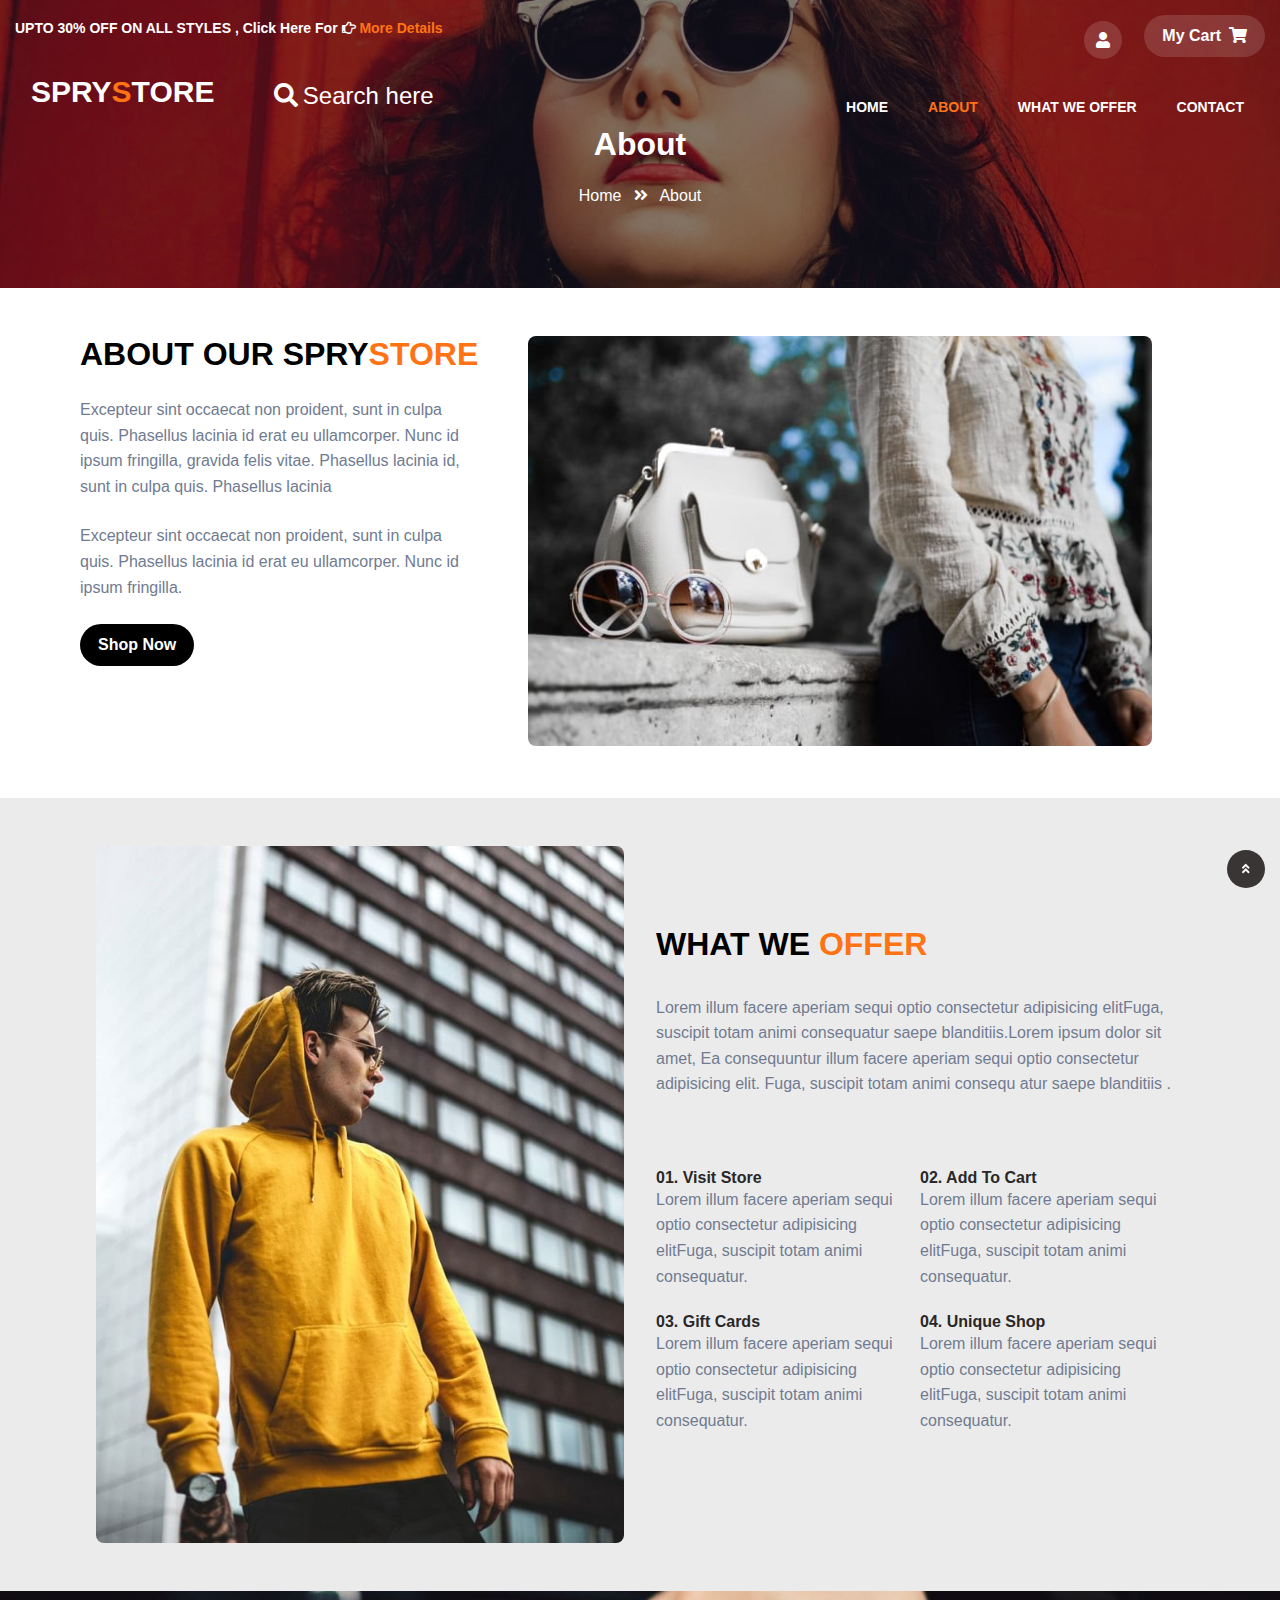
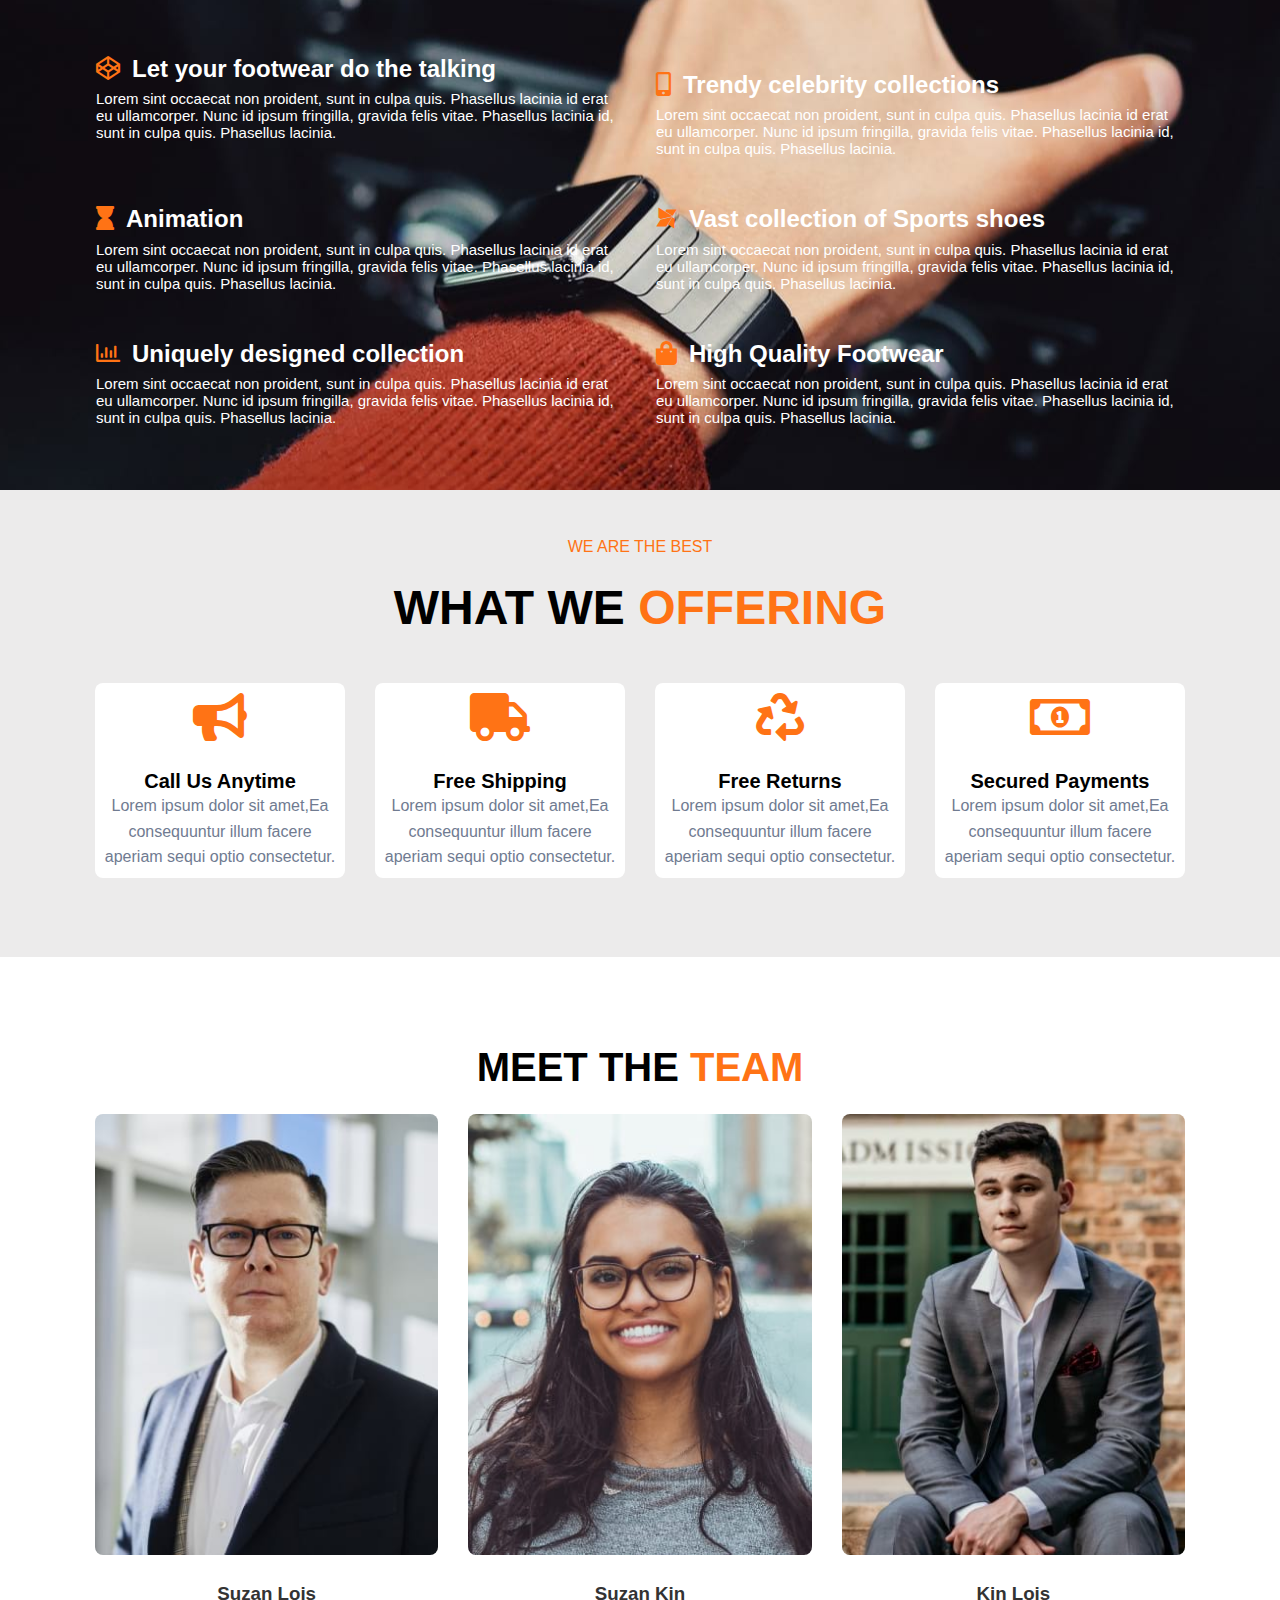
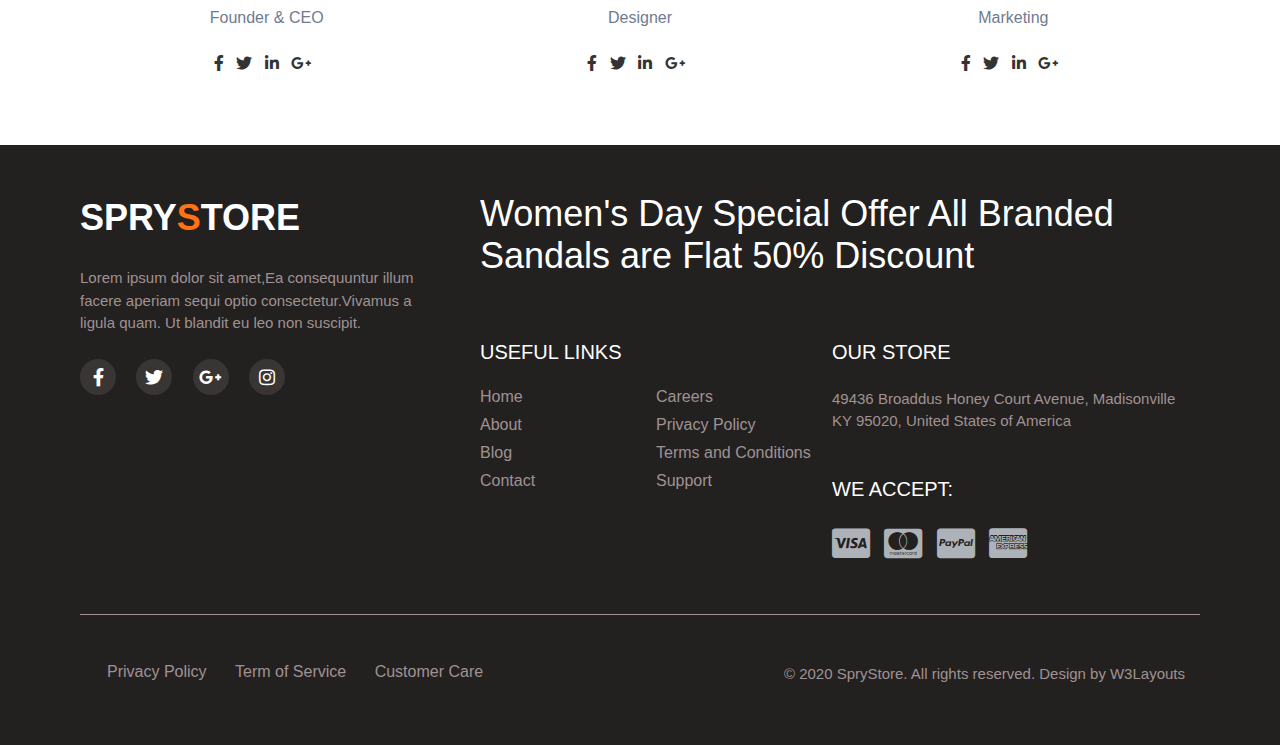
==== about.html @ d574ecf5 "first commit" ====
<!DOCTYPE html>
<html lang="en">
<head>
    <meta charset="UTF-8">
    <meta http-equiv="X-UA-Compatible" content="IE=edge">
    <meta name="viewport" content="width=device-width, initial-scale=1.0">
    <title>Document</title>
    <link rel="shortcut icon" href="./assets/img/1.jpg" type="image/x-icon">
    <link rel="stylesheet" href="./assets/font/fontawesome-free-5.15.1-web/css/all.min.css">
    <link rel="stylesheet" href="./assets/css/form.css">
    <link rel="stylesheet" href="./assets/css/main.css">
    <link rel="stylesheet" href="./assets/css/style.css">
</head>
<body>
    <section class=" bg-header">
        <div class="header">
            <div class="header__block-1">
                <h6>Upto 30% off on All styles , 
                    <a href="" target="_blank"> Click here for 
                        <span class="far fa-hand-point-right"></span>
                        <span class="hightlight">More details</span>
                    </a>
                </h6>
                <ul class="header__block-1-list">
                    <li id="user-login"><a class="icon-user" href="#">
                        <span class=" fas fa-user"></span></a></li>
                    <li><button class="button ">My Cart<span class="fas fa-shopping-cart"></span></button></li>
                </ul>
                <div id="form-login" class="login padding-left padding-right padding-top padding-bottom">
                    <button id="btn-out" class="login__button">
                        <span class="fas fa-times"></span>
                    </button>
                    <div class="login__body">
                        <h5>Login Now</h5>
                        <div class="login__form padding-left padding-right padding-bottom padding-top">
                            <form action="" id="form-1" class="form">
                                <div class="form-group">
                                    <label for="email" class="form-label ">Email Address</label>
                                    <input class="login__form-input " type="email"  name="email">
                                    <small class="grayColor">We'll never share your email with anyone else.</small>
                                    <span class="form-message"></span>
                                </div>
                                <div class="form-group">
                                    <label for="password" class="form-label password">Password</label>
                                    <input class="login__form-input password" type="password" id="password" name="password">
                                    <span class="form-message"></span>
                                </div>
                                <button class="form__submit margin-top btn" onclick="" type="submit">Sign in</button>
                                <div class="form__account">
                                    <a href="" class="grayColor form__lost-pw">Lost your password ?</a>
                                    <a href="./form.html" class="grayColor form__not-account" target="__blade">Don't have an account ?</a>
                                </div>
                            </form>
                        </div>
                    </div>
                </div>
            </div>
            <div class="header__block-2">
                <div class="header__block-2-left">
                    <a class="
                    trademark" href="">SPRY<span class="hightlight">S</span>TORE
                    </a>
                    <div class="search">
                        <a href="" id="search__btn">
                            <span class="fa fa-search"></span>
                            <span class="search-here">Search here</span>
                        </a>
                        <div class="block__search" id="search">
                            <form class="search__form">
                                <input type="text" class="input" placeholder="Keyword" name="find" id="find" required="required" >
                                <button type="submit" class="find">Search</button>
                            </form>
                            <a class="close" href="" id="close">x</a>
                        </div>
                        <button id="nav-menu" class="nav-menu hightlight">
                            <span class="fas fa-bars"></span>
                        </button>
                    </div>
                </div>
    
                
                <div id="menu" class="header__block-2-right">
                    <ul id="listMenu" class="header__block-2-list border-radius">
                        <li class="nav-item flex  block-none"><a class="nav-link " href="./index.html"></a></li>
                        <li class="nav-item flex  block-none"><a class="nav-link hightlight " href=""></a></li>
                        <li class="nav-item flex  block-none"><a class="nav-link" href=""></a></li>
                        <li class="nav-item flex  block-none"><a class="nav-link " href="./contact.html"></a></li>
                    </ul>
                </div>
                
            </div>
            <div class="header__caption ">
                <div class="flex">
                    <div class="m-auto">
                     <h1 class=" text-white  font-weight-bold">About</h1>
                    </div>
                </div>
                <div class="flex ">
                    <div class="m-auto ">
                        <p class="text-white">Home <span class="p-1  small fas fa-angle-double-right mt-2"></span> About</p>
                    </div>
                </div>
            </div>
        </div>
    </section>
    <section class="container flex block-10 flex-wrap">
        <div class="block-10__left">
            <h1 >ABOUT OUR SPRY<span class="hightlight font-weight-bold">STORE</span> </h1>

            <p class="grayColor mt-3">Excepteur sint occaecat non proident, sunt in culpa quis.
             Phasellus lacinia id erat eu ullamcorper.
             Nunc id ipsum fringilla, gravida felis vitae. Phasellus lacinia id, sunt in culpa quis. Phasellus lacinia
            </p>

            <p class="grayColor mt-3">Excepteur sint occaecat non proident, sunt in culpa quis. 
                Phasellus lacinia id erat eu ullamcorper.
                Nunc id ipsum fringilla.
            </p>
            <button class="button button button--black font-weight-bold mt-3 mb-3">Shop Now</button>
        </div>
        <div class="block-10__right">
            <div class="h-100 ">
                <img class=" border-radius" src="./assets/img/2.jpg" alt="">
            </div>
        </div>
    </section>
    <section class="jumbotron">
        <div class="container block-11 flex flex-wrap">
            <div class="block-11__left">
                <img class="border-radius" src="./assets/img/left2.jpg" alt="">
            </div>
    
            <div class="block-11__right">
                <h1 class="font-weight-bold mb-2">WHAT WE <span class="hightlight">OFFER</span> </h1>
                <P class="grayColor">Lorem illum facere aperiam sequi optio consectetur adipisicing elitFuga,
                     suscipit totam animi consequatur saepe blanditiis.Lorem ipsum dolor sit amet,
                    Ea consequuntur illum facere aperiam sequi optio consectetur adipisicing elit. 
                    Fuga, suscipit totam animi consequ atur saepe blanditiis
                .</P>
                <div class="flex flex-wrap mt-5 ">
                    <div class="offer mt-3">
                        <a class="font-weight-bold hightlight-hover" href="">01. Visit Store</a>
                        <p class="text-muted grayColor "> Lorem illum facere aperiam sequi optio consectetur adipisicing elitFuga,
                             suscipit totam animi consequatur.
                        </p>
                    </div>
                    <div class="offer mt-3 ">
                        <a class="font-weight-bold hightlight-hover" href="">02. Add To Cart</a>
                        <p class="text-muted grayColor"> Lorem illum facere aperiam sequi optio consectetur adipisicing elitFuga,
                             suscipit totam animi consequatur.
                        </p>
                    </div>
                    <div class="offer mt-3 ">
                        <a class="font-weight-bold hightlight-hover" href="">03. Gift Cards</a>
                        <p class="text-muted grayColor"> Lorem illum facere aperiam sequi optio consectetur adipisicing elitFuga,
                             suscipit totam animi consequatur.
                        </p>
                    </div>
                    <div class="offer mt-3 ">
                        <a class="font-weight-bold hightlight-hover" href="">04. Unique Shop</a>
                        <p class="text-muted grayColor"> Lorem illum facere aperiam sequi optio consectetur adipisicing elitFuga,
                             suscipit totam animi consequatur.
                        </p>
                    </div>
                </div>
            </div>
        </div>
    </section>
    <section class="bg-banner4 ">
        <div class="container block-12">
            <div class="flex flex-wrap">
                <div class=" bg-banner4__item">
                    <h3 class="font-weight-bold hightlight-hover"><span class="hightlight mr-3 fab fa-codepen"></span>Let your footwear do the talking</h3>
                    <p class="block-12__text mt-1">Lorem sint occaecat non proident, sunt in culpa quis.
                        Phasellus lacinia id erat eu ullamcorper.
                        Nunc id ipsum fringilla, gravida felis vitae.
                        Phasellus lacinia id, sunt in culpa quis. Phasellus lacinia.
                    </p>
                </div>
                <div class=" bg-banner4__item mt-2">
                    <h3 class="font-weight-bold hightlight-hover"><span class="hightlight mr-3 fas fa-mobile-alt"></span>Trendy celebrity collections                    </h3>
                    <p class="block-12__text mt-1">Lorem sint occaecat non proident, sunt in culpa quis.
                        Phasellus lacinia id erat eu ullamcorper.
                        Nunc id ipsum fringilla, gravida felis vitae.
                        Phasellus lacinia id, sunt in culpa quis. Phasellus lacinia.
                    </p>
                </div>
                <div class=" bg-banner4__item mt-2">
                    <h3 class="font-weight-bold hightlight-hover"><span class="hightlight mr-3 fas fa-hourglass"></span>Animation
                    </h3>
                    <p class="block-12__text mt-1">Lorem sint occaecat non proident, sunt in culpa quis.
                        Phasellus lacinia id erat eu ullamcorper.
                        Nunc id ipsum fringilla, gravida felis vitae.
                        Phasellus lacinia id, sunt in culpa quis. Phasellus lacinia.
                    </p>
                </div>
                <div class=" bg-banner4__item mt-2">
                    <h3 class="font-weight-bold hightlight-hover"><span class="hightlight mr-3 fab fa-modx"></span>Vast collection of Sports shoes
                    </h3>
                    <p class="block-12__text mt-1">Lorem sint occaecat non proident, sunt in culpa quis.
                        Phasellus lacinia id erat eu ullamcorper.
                        Nunc id ipsum fringilla, gravida felis vitae.
                        Phasellus lacinia id, sunt in culpa quis. Phasellus lacinia.
                    </p>
                </div>
                <div class=" bg-banner4__item mt-2">
                    <h3 class="font-weight-bold hightlight-hover"><span class="hightlight mr-3 far fa-chart-bar"></span>Uniquely designed collection
                    </h3>
                    <p class="block-12__text mt-1">Lorem sint occaecat non proident, sunt in culpa quis.
                        Phasellus lacinia id erat eu ullamcorper.
                        Nunc id ipsum fringilla, gravida felis vitae.
                        Phasellus lacinia id, sunt in culpa quis. Phasellus lacinia.
                    </p>
                </div>
                <div class=" bg-banner4__item mt-2">
                    <h3 class="font-weight-bold hightlight-hover "><span class="hightlight mr-3 fas fa-shopping-bag"></span>High Quality Footwear</h3>
                    <p class="block-12__text mt-1">Lorem sint occaecat non proident, sunt in culpa quis.
                        Phasellus lacinia id erat eu ullamcorper.
                        Nunc id ipsum fringilla, gravida felis vitae.
                        Phasellus lacinia id, sunt in culpa quis. Phasellus lacinia.
                    </p>
                </div>
            </div>
        </div>
    </section>
    <section class="jumbotron " >
        <div class="container block-13">
            <div class="text-center">
                <p class="hightlight">WE ARE THE BEST</p>
                <h1 class="font-weight-bold mt-1">WHAT WE <span class="hightlight"> OFFERING</span></h1>

            </div>
            <div class="flex flex-wrap mt-5">
                <div class="block-13__item">
                    <div class="border-radius p-1 py-3 text-center bg-white bg-hover">
                        <h1 class="mb-1">
                            <span class="hightlight fas fa-bullhorn"></span>
                        </h1>
                        <strong class="hightlight-hover">Call Us Anytime</strong>
                        <p class="grayColor">Lorem ipsum dolor sit amet,Ea consequuntur illum facere aperiam sequi optio consectetur.</p>
                    </div>
                </div>
                <div class="block-13__item">
                    <div class="border-radius p-1 py-3 bg-hover text-center bg-white">
                        <h1 class="mb-1">
                            <span class="hightlight fas fa-truck"></span>
                        </h1>
                        <strong class="hightlight-hover">Free Shipping</strong>
                        <p class="grayColor">Lorem ipsum dolor sit amet,Ea consequuntur illum facere aperiam sequi optio consectetur.</p>
                    </div>
                </div>
                <div class="block-13__item">
                    <div class="border-radius p-1 py-3 bg-hover text-center bg-white">
                        <h1 class="mb-1">
                            <span class="hightlight fas fa-recycle"></span>
                        </h1>
                        <strong class="hightlight-hover">Free Returns</strong>
                        <p class="grayColor">Lorem ipsum dolor sit amet,Ea consequuntur illum facere aperiam sequi optio consectetur.</p>
                    </div>
                </div>
                <div class="block-13__item">
                    <div class="border-radius p-1 py-3 bg-hover text-center bg-white">
                        <h1 class="mb-1">
                            <span class="hightlight far fa-money-bill-alt"></span>
                        </h1>
                        <strong class="hightlight-hover">Secured Payments</strong>
                        <p class="grayColor">Lorem ipsum dolor sit amet,Ea consequuntur illum facere aperiam sequi optio consectetur.</p>
                    </div>
                </div>
            </div>
        </div>
    </section>
    <section class="container py-3 block-14 ">
        <h1 class="text-center mt-2">MEET THE <span class="hightlight">TEAM</span></h1>
        <div class="flex mt-3 flex-wrap ">
            <div class="block-14__item">
                <a href="">
                    <img  class="border-radius" src="./assets/img/team1.jpg" alt="">
                </a>
                <div class="block-14__about bg-white text-center p-2 border-radius">
                    <h3><a href="#">Suzan Lois</a> </h3>
                    <p class="grayColor  mb-3">Founder & CEO</p>
                    <a href="#" class="mr-3 fab fa-facebook-f"></a>
                    <a href="#" class="mr-3 fab fa-twitter"></a>
                    <a href="#" class="mr-3 fab fa-linkedin-in"></a>
                    <a href="#" class="mr-3 fab fa-google-plus-g"></a>
                </div>
            </div>
            <div class="block-14__item">
                <a href="">
                    <img  class="border-radius" src="./assets/img/team2.jpg" alt="">
                </a>
                <div class="block-14__about bg-white text-center p-2 border-radius">
                    <h3><a href="#">Suzan Kin</a> </h3>
                    <p class="grayColor  mb-3">Designer</p>
                    <a href="#" class="mr-3 fab fa-facebook-f"></a>
                    <a href="#" class="mr-3 fab fa-twitter"></a>
                    <a href="#" class="mr-3 fab fa-linkedin-in"></a>
                    <a href="#" class="mr-3 fab fa-google-plus-g"></a>
                </div>
            </div>
            <div class="block-14__item">
                <a href="">
                    <img  class="border-radius" src="./assets/img/team3.jpg" alt="">
                </a>
                <div class="block-14__about bg-white text-center p-2 border-radius">
                    <h3><a href="#">Kin Lois</a> </h3>
                    <p class="grayColor  mb-3">Marketing</p>
                    <a href="#" class="mr-3 fab fa-facebook-f"></a>
                    <a href="#" class="mr-3 fab fa-twitter"></a>
                    <a href="#" class="mr-3 fab fa-linkedin-in"></a>
                    <a href="#" class="mr-3 fab fa-google-plus-g"></a>
                </div>
            </div>
        </div>
    </section>
    <section class="backgroud-footer ">
        <div class="container mt-0 mb-0">
            <footer >
              <div class="footer">
                  <div class="footer__left">
                      <div class="footer__left-text">
                          <h3 class="font-size__h3 margin-bottom">SPRY<span class="hightlight">S</span>TORE</h3>
                          <p class="p--style footer--color margin-bottom">Lorem ipsum dolor sit amet,Ea consequuntur illum facere aperiam sequi optio consectetur.Vivamus a ligula quam. Ut blandit eu leo non suscipit.</p>
                      </div>
                      <ul class="footer__left-list margin-top">
                          <li class="footer__item"><a href=""><span class="fab fa-facebook-f"></span></a></li>
                          <li class="footer__item"><a href=""><span class="fab fa-twitter"></span></a></li>
                          <li class="footer__item"><a href=""><span class="fab fa-google-plus-g"></span></a></li>
                          <li class="footer__item"><a href=""><span class="fab fa-instagram"></span></a></li>
                      </ul>
                  </div>
                  <div class="footer__right padding-left padding-right-1em">
                      <div class="footer__right-header">
                          <h3 class="footer__right-title ">Women's Day Special Offer All Branded Sandals are Flat 50% Discount</h3>
                      </div>
                      <div class="footer__right-body padding-top margin-top">
                          <div class="footer__body-left margin-bottom">
                              <h6 class="margin-bottom ">USEFUL LINKS</h6>
                              <div class="footer__body-usefullink">
                                  <div class="footer__list-left">
                                      <ul>
                                          <li><a class="footer--color" href="">Home</a></li>
                                          <li><a class="footer--color" href="">About</a></li>
                                          <li><a class="footer--color" href="">Blog</a></li>
                                          <li><a class="footer--color" href="">Contact</a></li>
                                      </ul>
                                  </div>
                                  <div class="footer__list-right">
                                      <ul>
                                          <li><a class="footer--color" href="">Careers</a></li>
                                          <li><a class="footer--color" href="">Privacy Policy</a></li>
                                          <li><a class="footer--color" href="">Terms and Conditions</a></li>
                                          <li><a class="footer--color" href="">Support</a></li>
                                      </ul>
                                  </div>
                              </div>
                          </div>
                          <div class="footer__body-right">
                              <h6 class="margin-bottom">OUR STORE</h6>
                              <p class="footer--color p--style padding-bottom">49436 Broaddus Honey Court Avenue, Madisonville KY 95020, United States of America</p>
                              <div class="footer__accept">
                                  <h6 class="margin-bottom">WE ACCEPT:</h6>
                                  <ul class="accept__list">
                                      <li ><a class="accept__item" href=""><span class="fab fa-cc-visa"></span></a></li>
                                      <li ><a class="accept__item" href=""><span class="fab fa-cc-mastercard"></span></a></li>
                                      <li ><a class="accept__item" href=""><span class="fab fa-cc-paypal"></span></a></li>
                                      <li ><a class="accept__item" href=""><span class="fab fa-cc-amex"></span></a></li>
                                  </ul>
                              </div>
                          </div>
                      </div>
                  </div>
              </div>
              <div class="end padding-top ">
                  <div class="end__left">
                      <a href="" class="end__link footer--color">Privacy Policy</a>
                      <a href="" class="end__link footer--color"> Term of Service</a>
                      <a href="" class="end__link footer--color"> Customer Care</a>
                  </div>
                  <div class="end__right">
                      <p class="p--style footer--color">© 2020 SpryStore. All rights reserved. Design by<a class=" footer--color" href="">W3Layouts</a></p>
                  </div>
              </div>
              <button class="move-top">
                  <a href="#">
                      <span class="fas fa-angle-double-up"></span>
                  </a>
              </button>
            </footer>
        </div>
    </section>
    <script src="./assets/js/main.js"></script>
</body>
</html>
---- assets/css/form.css ----
:root {
    --text-color: red;
    --border-color: #eee;
}
* {
    padding: 0;
    margin: 0;
    box-sizing: border-box;
}
html {
    font-family: Arial, Helvetica, sans-serif;
}
.main {
    display: flex;
    height: 100vh;
    background-color: #3a3535;
}
.form {
    margin: auto;
    background-color:#232020;
    padding: 24px;
    display: flex;
    flex-direction: column;
    max-width: 374px;
    border-radius: 8px;
}
.heading,
.desc {
    color: #ff7315d1;
    text-align: center;
}
.desc {
    margin-top:16px;
    margin-bottom: 32px;
}
.form-group {
    margin-bottom: 20px;
    display: flex;
    flex-wrap: wrap;
}
.form-group label,
.form-group input 
{
    width: 100%;
    color: #ff7315d1;
    outline: none;
    font-weight: bold;
}
.form-group .checkbox,
.form-group .label-checkbox {
    width: auto;
    margin: 0 4px   ;
}
.form-group input {
    border: 2px solid var(--border-color);
    border-radius: 8px;
    padding: 12px;
    margin: 4px 0; 
}
.form-group span {
    color: var(--text-color);
}
.btn {
    background-color: #ff7315;
    padding: 12px;
    color: #333;
    font-weight: 600;
    border: none;
    border-radius: 8px;
    outline: none;
}
.btn:hover {
cursor: pointer;
opacity: .8;
}
.error {
    --border-color: red;
}
---- assets/css/main.css ----
:root {
    --hightlight-color :#ff7315;
}
.button {
    padding: 12px 18px;
    font-size: 16px;
    border: none;
    font-weight: bold;
    background-color: white;
    outline: none;
    border-radius: 26px;

}
.margin--button {
    margin-top: 30px;
}
.button:hover {
    background-color: var(--hightlight-color);
    cursor: pointer;
    transition: 0.2s;
}
.button--black {
    background: #000;
    color: white;
}
.grayColor {
    color: #707b91;
    font-size: 16px;
    line-height: 1.6;
}
.padding-top {
    padding-top: 3em ;
}
.padding-bottom {
    padding-bottom: 3em ;
}
.margin-bottom {
    margin-bottom: 24px;
}
.margin-top {
    margin-top: 16px;
}
.font-size__h3 {
    font-size: 36px;
    line-height: 1.4    ;
}
.backgroudGray {
    background-color: #f4f4f4;
}
.padding-left {
    padding-left: 3em;
}
.padding-right {
    padding-right: 3em;
}
.margin-auto {
    margin: 0 auto;
}
.margin-left {
    margin-left: 5em;
}
.margin-right {
    margin-right: 5em;
}
.padding-left-1em {
    padding-left: 1em;
}
.padding-right-1em {
    padding-right: 1em;
}
.p--style {
    line-height: 1.5;
    font-size: 15px;
    color: #d4d4d4;
}
.footer--color {
    color:#a09292;
}
.offer a {
    color: #333;
}
.bg-banner4 {
    background: url(../img/banner4.jpg) center no-repeat;   
}
.bg-banner4__item {
    color: #Fff;
}
body .hightlight-hover:hover {
    color: var(--hightlight-color);
    transition: all .3s;
    cursor: pointer;
}
.bg-fff {
    background-color: #fff;
}
body .bg-fff:hover {
    background-color: #f8d2e3;
    transition: all .2s;
}
.team-item img {
    position: relative;
}
.team-item .bg-white {
    position: absolute;
    bottom: 1.5em;
    right: 2em;
    left: 2em;
}
.bg-white a {
    color: #333;
}
.bg-white a:hover {
    color: var(--hightlight-color);
    transition: .3s;
}
---- assets/css/style.css ----
* {
    margin: 0;
    padding: 0;
    box-sizing: border-box;
}
html {
    font-family: Arial, Helvetica, sans-serif;
    scroll-behavior: smooth;
}
.m-auto {
    margin: auto;
}
.bg-white {
    background-color: #fff;
}
.bg-hover:hover {
    background-color: #f8e2d3;
    cursor: pointer;
    transition: .5s;
}
.font-weight-bold {
    font-weight: bolder;
}
.py-5 {
    padding: 3rem 0;
}
.mt-0 {
    margin-top: 0 !important;
}
.mb-0 {
    margin-bottom: 0 !important;
}
.mt-5 {
    margin-top: 3rem;
}
.mb-2 {
    margin-bottom: 1em;
}
.mt-3 {
    margin-top: 1.5em;
}
.mb-1 {
    margin-bottom: .5em;
}
.mb-3 {
    margin-bottom: 1.5em;
}
.p-1 {
    padding: 1em;
}
.py-3 {
    padding-top: 3em;
    padding-bottom: 3em;
}
.text-center {
    text-align: center;
}
.mt-1 {
    margin-top: .5em;
}
.mt-2 {
    margin-top: 1em;
}
.mr-3 {
    margin-right: .5em;
}
.p-2 {
    padding: 1em;
}
.p-1 {
    padding: .5em;
}
.border-radius {
    border-radius: 8px;
}
.container {
    width: 100%;
    padding-right: 5em;
    padding-left: 5em;
    padding-top: 3em;
    padding-bottom: 3em;
}
/* INDEX */
/* --------------------- */
/* block-1  */
.face {
    animation: face 1.5s;
}
@keyframes face {
    from {
        opacity: .4;
    }
    to {
        opacity: 1;
    }
}
.face-block-8-in {
    animation: face-block-8-in 1.5s ease-in;
}
@keyframes face-block-8-in {
    from {
        transform: translateX(700px);
    }
    to {
        transform: translateX(0);
    }
}
.block-1 {
    z-index: -1;
    height: 100vh;
}
.block-1__left {
    position: relative;
    width: 70%;
    height: 36em;
}
.caurosel::before {
    content: "";
    position: absolute;
    top: 0;
    right: 0;
    left: 0;
    height: 100vh;
    background-color: rgba(12, 0, 12, 0.5);
}
.text-left3 {
    font-size: 52px;
    font-weight: inherit;
    line-height: 1.5;
    margin: auto;
    padding-left: 1em;
    color: #Fff;
}
.block-1 .caurosel {
    display: none;
    position: relative;
}
.block-1 .text {
    color: #fff;
    font-size: 50px;
    position: absolute;
    top: 32%;
    width: 100%;
    text-align: center;
}
.text h3 {
    font-size: 52px;
    font-weight: inherit;
}
.block-1 img {
    width: 100%;
    height: 100vh;
}
.block-1__right {
    width: 30%;
    z-index: 2;
}
.block-1__right-bg {
    background: url(../img/left3.jpg) center /cover no-repeat;
    height: 100%;
}
.header {
    position: absolute;
    top: 0;
    display: flex;
    flex-wrap: wrap;
    width: 100%;
    z-index: 3;
}
.header__block-1,
.header__block-2 {
    width: 100%;
    display: flex;
}
.header__block-1 {
    justify-content: space-between;
    padding: 15px 15px 0;
}
.header__block-1 h6 {
    font-size: 14px;
    line-height: 26px;
    color: #fff;
    margin: 0;
    text-transform: uppercase;
}
.header__block-1 h6 a {
    font-size: 14px;
    line-height: 26px;
    color: #fff;
    margin: 0;
    text-transform:capitalize;
    text-decoration: none;
}
.bg-img {
    background: url(../img/banner4.jpg) no-repeat 0px 0px ;
    background-attachment: fixed;
    background-size: cover;
    z-index: 0;
}
.header__block-1-list {
    list-style-type: none;
    display: flex;
}
.header__block-1-list button{
    background: rgba(255, 255, 255, 0.141);
    color: white;
    margin-left: 22px;
}
.header__block-1-list a {
    color: #fff;
    background: rgba(255, 255, 255, 0.141);
    width: 38px;
    height: 38px;
    border-radius: 50%;
    display: flex;
    margin-top: 6px
    ;
}
.header__block-1-list a:hover {
    background-color: var(--hightlight-color);
    transition: .2s;
}
.header__block-1-list a span{
    margin: auto;
}
.fa-shopping-cart:before {
    margin-left: 8px;
}
.header__block-2 {
    display: flex;
    justify-content: space-between;
    padding: 1em;
}
.header__block-2-left {
    display: flex;
}
.header__block-2-left a:hover {
    opacity: 0.9;
}
.trademark {
    
    font-size: 30px;
    color: white;
    text-decoration: none;
    margin: 0 60px 0 15px;
    font-weight: 600;
}
.search a {
    text-decoration: none;
    width: 40px;
    height: 40px;
    text-align: center;
}
.search span{
    font-size: 24px;
    color: white;
    margin-top: 8px;
}
.header__block-2-list {
    list-style: none;
    width: 100%;
    display: flex;
    justify-content:space-around;
    background-color: #232020f2;
    max-height:0;
    transition: max-height .3s ease;
}
.nav-item{
    margin: 0 20px;
    padding: 16px 0;
}
.nav-link {
    width: 100%;
    text-decoration: none;
    color: white;
    font-size: 14px;
    font-weight:bold;
    text-transform: uppercase;
    padding: 8px 0;
}
a:hover {
    text-decoration: none;
}
.nav-link:hover {
    color: var(--hightlight-color);
    transition: 0.1s;
}
.block__search {
    position: fixed;
    display: flex;
    top: 0px;
    left: 0;
    right: 0;
    visibility: hidden;
    opacity: 0;
    z-index: 99;
    background: rgba(25, 23, 23, 0.81);
    box-shadow: 1px 1px 4px 0 rgb(0 0 0 / 85%);
    height: 100vh;
}
.search__show {
    visibility: visible;
    opacity: 1;
}
.search__form {
    display: flex;
    margin: auto;
    height: 50px;
    width: 50%;
}
.input {
    width: 70%;
    border-radius: 24px 0 0 24px;
    border: none;
    outline: none;
    padding-left: 2em;
    font-size: 16px;

}
.find {
    width: 30%;
    border-radius: 0 24px 24px 0;
    border: none;
    outline: none;
    background-color: var(--hightlight-color);
    font-size: 16px;
    color: #fff;
    font-weight: 600;
}
.find:hover {
    cursor: pointer;
    opacity: 0.9;
}
.close {
    position: absolute;
    top: 20px;
    right: 40px;
    transition: all 200ms;
    font-size: 40px;
    text-decoration: none;
    color: #fff;
    opacity: 1;
}



/* block-2 */
.block-2 {
    display: flex;
    flex-wrap: wrap;
}
.block-2__backgroud {
    margin: auto;
}
.block-2__heading {
    width: 100%;
    text-align: center;
}
.block-2__body {
    width: 100%;
    display: flex;
    justify-content: space-around;
}
.block-2__item {
    margin-top: 30px;
    padding: 0 15px;
    text-align: center;
}
.block-2__img {
    width: 100%;
    max-width: 130px;
    max-height: 130px;
    border-radius: 50%;
    position: relative;
}
.block-2__subitem {
    position: relative;
    transition: all .2s ease-out;
}
.block-2__subitem .block-2__item-content,
.block-2__subitem:after {
    position: absolute;
    left: 20px;
    right: 20px;
}
.block-2__subitem:after {
    content: "";
    display: block;
    background: rgba(31, 28, 28, 0.74902);
    top: 20px;
    bottom: 20px;
    opacity: 0;
    transform: rotate3d(-1, 1, 0, 100deg);
    transition: all .4s ease-in-out 0s;
    border-radius: 50%;
}
.block-2__subitem:hover::after {
    opacity: .9;
    transform: rotate3d(0, 0, 0, 0deg);
}
.block-2__item-content {
    top: 45%;
    opacity: 0;
    z-index: 1;
    transform: translate(10%, -30%);
    transition: all .2s ease-out 0s;
    text-align: center;
}
.block-2__subitem:hover .block-2__item-content {
    opacity: 1;
    transform: translate(0, -50%);
    transition-delay: .2s;
}
.block-2__subitem .block-2__title {
    display: block;
    font-size: 20px;
    font-weight: 600;
    color: #fff;
    margin: 0;
    padding-top: 14px;
}
.z-index {
    z-index: -1;
}
.position-none {
    position: none !important;
}
.block-2__subitem .block-2__title:hover {
    color: var(--hightlight-color);
}
/* block-3 */
.block-3 {
    display: flex;
}
.block-3__left,
.block-3__right {
    flex-grow: 1;
    display: flex;
}
.block-3__left-title {
    margin-top: 16px;
    line-height: 1.4;
}
.block-3__img {
    max-width: 100%;
    border-radius: 8px;
}
/* block-4  */
.block-4 {
    display: flex;
}
.block-4__left::before {
    content: "";
    background-color: rgba(21, 19, 19, 0.43);
    position: absolute;
    top: 0;
    min-height: 100%;
    left: 0;
    right: 0;
    z-index: -1;
}
.block-4__left {
    background: url(../img/33.jpg) top center /cover no-repeat;
    min-height: 32em;
    max-width: 100%;
    width: 100%;
    z-index: 11;
    position: relative;
}
.block-4__video {
    display: flex;
    min-height: 32em;
}
.video-close {
    background: none;
    outline: none;
    border: none;
}
.video__play-button {
  width: 72px;
  height: 72px;
  color: #fff;
  background: #ffffff33;
  border-radius: 50%;
  font-size: 24px;
  margin: auto;
  display: flex;
  text-decoration: none;
}
.video__play-button span {
    margin: auto;
}
.video__play-button:hover {
    color: #fff;
    background-color: var(--hightlight-color);
}
.bg-video {
    position: fixed;
    top: 0;
    left: 0;
    right: 0;
    height: 100vh;
    background: rgba(25, 23, 23, 0.81);
    box-shadow: 1px 1px 4px 0 rgb(0 0 0 / 85%);
    display: flex;
    z-index: 1000;
    visibility: hidden;
    opacity: 0;
    transition: opacity 1.5s;
}
.video-show {
    visibility: visible;
    opacity: 1;
}
.video {
    width: 47%;
    height: 54%;
    margin: auto;
    outline: none;
}
.video-close {
    font-size: 32px;
    font-weight: bold;
    position: absolute;
    top: 16px;
    right: 16px;
    color: #fff;
}
.video-close:hover {
    color: #fff;
    opacity: .8;
    cursor: pointer;
}
/* block-5  */
.block-5__top {
    text-align: center;
}
.block-5__list {
    display: flex;
    flex-wrap: wrap;
    justify-content: space-between;
}
.block-5__item {
    width: 25%;
    position: relative;
    margin-top: 1em;
}
.block-5__item-img {
    position: relative;
    overflow: hidden;
    border-radius: 8px;
}   
.block-5__item-img a {
    display: block;
}
.block-5__item-img img {
    width: 100%;
    height: auto;
}
.block-5__item-img .pic-1 {
    opacity: 1;
    transition: all .5s;
}

.block-5__item-img:hover .pic-1 {
    opacity: 0;
}
  
.block-5__item-img .pic-2 {
    opacity: 0;
    position: absolute;
    top: 0;
    left: 0;
    background: #00000057;
    transition: all .5s;
}
  
.block-5__item-img:hover .pic-2 {
    opacity: 1;
}
.block-5__item-img .social {
    padding: 0;
    margin: 0;
    position: absolute;
    bottom: 50px;
    right: 25px;
    z-index: 1;
}
.block-5__item-img .social li {
    margin: 0 0 10px;
    display: block;
    transform: translateX(100px);
    transition: all .5s;
}
.block-5__item-img:hover .social li {
    transform: translateX(0);
}
  
.block-5__item-img:hover .social li:nth-child(1) {
    transition-delay: .15s;
}
  
.block-5__item-img:hover .social li:nth-child(2) {
    transition-delay: .25s;
}
.block-5__item-img .social li a {
    color: #232020;
    background-color: #fff;
    font-size: 17px;
    line-height: 45px;
    text-align: center;
    height: 45px;
    width: 45px;
    border-radius: 50%;
    display: block;
    transition: all .3s ease 0s;
    box-shadow: 0 0 8px rgba(0, 0, 0, 0.2);
}
  
.block-5__item-img .social li a:hover {
    color: #fff;
    background-color: var(--hightlight-color);
    box-shadow: 0 0 8px rgba(0, 0, 0, 0.2);
} 
.block-5__item-img .add-to-cart {
    color: #fff;
    background-color: #232020;
    font-size: 16px;
    font-weight: 600;
    text-align: center;
    width: 100%;
    padding: 10px 10px;
    display: block;
    position: absolute;
    left: 0;
    bottom: -100%;
    transition: all .3s;
    border: none;
  }
  
.block-5__item-img .add-to-cart:hover {
    background-color: var(--hightlight-color);
    text-decoration: none;
    border: none;
  }
  
.block-5__item-img:hover .add-to-cart {
    bottom: 0;
}
.block-5__item-content {
    padding: 20px 10px;
    text-align: center;
}
.block-5__item-content .item-content__title  {
    font-size: 18px;
    margin-bottom: 6px;
}
.block-5__item-content .item-content__title:hover  {
    color: var(--hightlight-color);
}
.block-5__item-content .price {
    font-size: 15px;
    font-weight: 400;
}
.block-5__item-content .price del {
    color: #6b778d;
    font-weight: 400;
    margin-right: 6px;
}
/* block-6 */
.block-6::before {
    content: "";
    background-color: rgba(21, 19, 19, 0.43);
    position: absolute;
    top: 0;
    min-height: 100%;
    left: 0;
    right: 0;
    z-index: -1;
}
.block-6 {
    background:url(../img/bg3.jpg) bottom /cover no-repeat;
    display: flex;
    justify-content: center;
    position: relative;
    z-index: 0;
}
.block-6__body {
    color: white;
    text-align: center;
    max-width: 40%;
}
/* block-7 */
.block-7__title {
    text-align: center;
}
.block-7__list {
    display: flex;
    flex-wrap: wrap;
    justify-content: space-between;
}
.block-7__item {
    transform: scale(1);
    max-width: 25%;
    padding: 0 15px;
}
.block-7__img {
    overflow:hidden;
    border-radius: 6px 6px 0 0 ;
}
.block-7__img img {
    width: 100%;
}
.block-7__item:hover .block-7__img img {
    transform: scale(1.3);
    transition: .3s ease-in-out;
}
.block-7__item-content {
    background-color: #f4f4f4;
    border-radius: 0 0 6px 6px  ;
    padding: 20px;    
}
.block-7__item-content p {
    font-size: 14px;
}

.block-7__item-content span {
    margin-left: 10px;
    padding: 2px 0 2px 12px;
    border-left: 1px solid #ddd;
}
.block-7__item-content h4 {
    margin: 16px 0 ;
}
.block-7__item-link {
    text-decoration: none;
    color: #232020;
}
.block-7__item-content p:hover,
.block-7__item-content h4:hover a {
    color: var(--hightlight-color);
    cursor: pointer;
    transform: .3s;
}
.block-7__item-content span:hover {
    cursor:cell;
}
/* block-8 */
.block-8 {
    background-color:#f4f4f4;
    overflow-x: hidden;
}
.block-8__content {
    position: relative;
}
.block-8__header {
    text-align: center;
}
.block-8__body-content {
    width: 100%;
}
.block-8__list {
    display: flex;
    flex-wrap: wrap;
    justify-content: space-between; 
    width: 100%;
    margin-right: 10px;
    height: 300px;
} 
.block-8__item {
    max-width: 25%;
    padding: 0 15px;
}
.block-8__item-text {
    background-color:  hsl(0, 4%, 13%);
    padding: 30px 10px;
    text-align: center;
    border-radius: 6px;
    position: relative;
}
.block-8__item-text::after {
    content: "";
    border-width: 10px ;
    border-style: solid;
    border-color: #232020 transparent transparent transparent;
    position: absolute;
    margin-top: 30px;
    margin-left: -10px;
}
.block-8__item-text span {
    font-size: 24px;
    margin-bottom: .8em;
}
.block-8__item-avatar {
    text-align: center;
}
.block-8__item-avatar img {
    width: 25%;
    border-radius: 50%;
    border: 4px solid #ddd;
    margin-bottom: 8px;
}
.block-8__item-avatar .name {
    font-size: 16px;
    font-weight: 600;
}
.block-8__list-icon {
    position: absolute;
    top: auto;
    right: 0;
    bottom: 0;
    left: 0;
    display: flex;
    justify-content: center;
    list-style: none;
}
.block-8__icon {
    margin-left: 8px;
    font-size: 12px;
    color: #a3a3a3;
}
.active-block-8 {
    background-color: #000;
}
/* block0-9 */
.block-9 {
    display: flex;
}
.block-9__left {
    display: flex;
    align-items: center;
}
.block-9__form {
    display: flex;
    border-radius: 6px;
}
.block-9__form-input {
    height: 53px;
    padding: 0 15px;
    color: #232020;
    border: none;
}
.block-9__form input[type="email"] {
    outline: none;
    border-radius: 24px 0 0 24px;
    padding-right: 15px;
    background: #f1eeee;
}
.block-9__btn {
    border-radius: 0 24px 24px 0;
    background:var(--hightlight-color);
    padding: 6px 32px;
    font-weight: 600;
    color: white;
    font-size: 16px;
    outline: none;
}
.block-9__btn:hover {
    background-color: #232020;
    cursor: pointer;
    transition: .3s;
}
.block-9__right {
    background: url(../img/11.jpg) center /cover no-repeat;
    width: 100%;
    min-height: 36em;
}
/* footer */
.backgroud-footer {
    background: #232020;
}
.footer {
    display: flex;
    color: #fff;
}
.footer h6 {
    font-size: 20px;
    font-weight: 100;
}
.footer__left {
    flex:1;
}
.footer ul {
    list-style-type: none;
}
.footer__item  {
    display: inline-block;
   margin-right: 16px;
}
.footer__item a {
    color: #fff;
    display: inline-block;
    width: 36px;
    height: 36px;
    background-color: #3a3535;
    text-align: center;
    border-radius: 50%;
    -webkit-border-radius: 50%;
    display: flex;
    text-decoration: none;
}
.footer__item a:hover {
    background-color: var(--hightlight-color);
    transition: .3s;
}
.footer__item span {
    font-size: 18px;
    line-height: 37px;
    margin: auto;
}
.footer__right {
    flex:2;
}
.footer__right-title {
    font-size: 36px;
    font-weight: 100;
}
.footer__right-body {
    display: flex;
}
.footer__body-left,
.footer__body-right {
    flex: 1;
}
.footer__body-usefullink {
    display: flex;
}
.footer__list-left,
.footer__list-right {
    flex: 1;
}
.footer__body-left li {
    margin-bottom: 10px;
}
.footer__body-left a {
    text-decoration: none;
}
.footer__body-left li:hover a {
    color: var(--hightlight-color);
}
.accept__list {
    justify-content: space-between;
}
.accept__list li {
    display: inline;
    margin-right: 10px;
}
.accept__item {
    font-size: 34px;
    color: #acb2b7;
    text-decoration: none;
}
.end {
    margin-top: 50px;
    border-top: 1px solid #a09292;
    display: flex;
    justify-content: space-between;
}
.end__left {
    align-items: center;
    padding: 0 15px;
    margin-bottom: 1em;
}
.end__right {
    align-items: flex-start;
    padding: 0 15px;
}
.end__link {
    text-decoration: none;
    margin:  0 12px;
}

.accept__item:hover {
    color: #a09292;;
}
.end__link:hover {
    color:var(--hightlight-color);
}
.end__right  a {
    margin-left: 4px;
    text-decoration: none;
} 
.end__right a:hover {
    color: var(--hightlight-color);
    transition: .3s;
}
/* form-login */
.login {
    display: none;
    position: fixed;
    top: 0;
    background: #3a3535;
    z-index: 11;
    padding: 3em 3em;
    right: 0;
    max-width: 40%;
    height: 100%;
    transition: 0.5s all;
}
.login__button {
    z-index: 10;
    color: #fff;
    right: 0;
    width: 40px;
    height: 40px;
    position: absolute;
    left: 20px;
    top: 20px;
    overflow: hidden;
    color: #fff;
    background: none;
    border-radius: 8px;
    border: none;
}
.login__button:hover {
    cursor: pointer;
}
.login__body h5 {
    text-align: center;
    font-size: 32px;
    font-weight: 100;
    color: #ff7315d1;
    margin-bottom: 24px;
}
.login__form {
    background: #232020;
    border-radius: 6px;
    display: flex;
    flex-direction: column;
}
.form-group {
    display: flex;
    flex-wrap: wrap;
    margin-bottom: 16px;
}
#form {
    color: #ff7315;
}
.form-label {
    color: #ff7315;
    margin-bottom: 8px;
    font-size: 16px;
}
.login__form-input {
    padding: 10px;
    border-radius: 4px;
    margin-bottom: 8px;
    outline: none;
}
.form__check {
    display: flex;
}
.form__check .form__check-icon {
    margin-right: 10px;
    height: 16px;
    width: 16px;
    background-color: #f8f9fa;
    border: 1px solid #3a3535;
    border-radius: 4px;
}
.form__check-remember {
    font-size: 16px;
    font-weight: 600;
}
.form__submit {
    padding: 12px 20px;
    background-color: var(--hightlight-color);
    border: none;
    font-size: 16px;
    font-weight: 600;
    border-radius: 25px;
    outline: none;
    color: #fff;
    width: 100%;
}
.form__account {
    margin-top: 24px;
    display: flex;
    flex-wrap: wrap;
}
.form__account a {
    text-decoration: none;
    width: 100%;
}
.form__account a:hover {
    text-decoration: underline;
    color: var(--hightlight-color);
}
.header .icon-user:hover .login {
    display: block;
}
.bg-header {
    background: url(../img/bg1.jpg) center /cover no-repeat;
    height: 18em;
    position: relative;
    z-index: 0;
}
.bg-header::before {
    content: "";
    position: absolute;
    top: 0;
    left: 0;
    right: 0;
    bottom: 0;
    z-index: -1;
    background-color: rgba(0, 0, 0, 0.425);
}
.hightlight {
    color: #ff7315;
}
.carousel-inner img {
    width: 100%;
    height: 100%;
    position: relative;
    z-index: -1;
}
.flex{
    display: flex;
}
.flex-wrap {
    flex-wrap: wrap;
}
.search-btn:hover {
    text-decoration: none;
}
.nav-menu {
    display: none;
    width: 40px;
    height: 40px;
    border-radius: 4px;
    border: none;
    outline: none;
    font-size: 18px;
    margin-left: 8px;
}
.nav-menu > span {
    color: var(--hightlight-color);
    font-size: 18px;
    margin: 0;
} 

.move-top{
    position: fixed;
    bottom: 12px;
    right: 15px;
    font-size: 16px;
    border: none;
    outline: none;
    cursor: pointer;
    width: 38px;
    height: 38px;
    background: #3a3535;
    padding: 0;
    line-height: 38px;
    transition: 0.5s ease-out;
    border-radius: 50%;
    z-index: 1;
}
.move-top span {
    width: 38px;
    height: 38px;
    position: fixed;
    bottom: 12px;
    right: 15px;
    display: flex;
    font-size: 12px;
}
.move-top > a {
    color: #fff;
}
.move-top:hover {
    background-color: var(--hightlight-color);
}
.fa-angle-double-up:before {
    margin: auto;
}
.trademark:hover {
    text-decoration: none;
    color: #fff;
}
.block-none {
    display: none;
}
/* ABOUT */
/* ------------------------------ */
.header__caption {
    width: 100%;
    color: #fff;
}
.block-10 h1  {
    font-size: 32px;
}
.block-10__left {
    width: 40%;
    padding-right: 3em;
}
.block-10__right  {
    width: 60%;
    padding-right: 3em;
}
.block-10__right img {
    width: 100%;
}
.block-11 h1 {
    font-size: 32px;
}
.block-11__left {
    width: 50%;
    padding-left: 1em;
    padding-right: 1em;
}
.block-11__right {
    width: 50%;
    padding-left: 1em;
    padding-right: 1em;
    margin-top: 5rem;
}
.block-11__left img {
    width: 100%;
    height: 100%;
}
.jumbotron {
    background-color: rgba(228, 227, 227, 0.712);
}
.block-11 .offer {
    width: 50%;
}
.block-11 a {
    text-decoration: none;
    font-size: 16px;
    color: rgb(41, 40, 40);
}
.bg-banner4__item {
    width: 50%;
    padding: 1em;
}
.block-12__text {
    color: #fff;
    font-size: 15px;
}
.block-12 h3 {
    font-size: 24px;
}
.block-13 h1 {
    font-size: 48px;
}
.block-13__item {
    width: 25%;
    padding: 0 15px 15px 15px;
    margin-bottom: 1em; 
}
.block-13 strong {
    font-size: 20px;
}
.block-14 h1 {
    font-size: 40px;
}
.block-14__item {
    width: calc(100% /3);
    padding: 0 15px;
}
.block-14__item img{
    width: 100%;
}
/* .block-14__item {
  position: relative;
} */
.block-14__item .block-14__about {
    bottom: 2em;
    left: 2em;
    right: 2em;
    padding: 1.5em 1em;
}
.block-14 a {
    text-decoration: none;
}
.block-15__left {
    width: 50%;
}
.block-15__right {
    width: 50%;
}
.block-15__right img {
    width: 100%;
    height: 100%;
}
.block-15 a {
    text-decoration: none;
    color: #000;
}
.block-15 h5 {
    font-size: 18px;
}
.block-16 h3 {
    color: #fff;
    font-size: 38px;
}
.block-16 .form__contact  {
    width: calc(100% /3);
}
.block-16 input,
.block-16 textarea,
.block-16 button {
    margin: 0 .5em;
}
.block-16 button {
    margin-top: 12px;
    width: 20%;
    padding: 16px 0;
    border-radius: 6px;
    color: #fff;
    background-color:  #ff6600;
}
.block-16 textarea {
    width: 99%;
    color: #ff7315d1;
    outline: none;
    font-weight: bold;
    font-size: 16px;
    padding-top: 12px;
    padding-left: 12px;
}


/* TABLE */

@media (min-width:724px) and (max-width:1023px) {
    .block-16 button  {
        width: 40%;
    }
    .block-8__list {
        height: 400px;
    }
    .block-16 .form__contact  {
        width: 50%;
    }
    .block-15__left,
    .block-15__right {
        width: 100%;
    }
    .block-14__item {
        width: 50%;
    }
    .block-13__item {
        width: 50%;
    }
    .block-11 {
        flex-wrap: wrap;
    }
    .block-11__left {
        width: 100%;
    }
    .block-11__right {
        width: 100%;
    }
    .block-10 {
        flex-wrap: wrap;
    }
    .block-10__right,
    .block-10__left {
        width: 100%;
    }
    .block {
        display: block;
    }
    .header__block-1 h6 {
        display: none;
    }
    .text-left3 {
        font-size: 32px;
    }
    .caurosel::before  {
        height: 36em;
    }
    .header__block-1-list  {
        width: 100%;
        justify-content: space-between;
    }
    .block-1 {
        height: 38em;
    }
    .block-1 img {
        height: 36em;
    }
    .search-here {
        display: none;
    }
    .header__block-2 {
        flex-wrap: wrap;
    }
    .header__block-2-left {
        width: 100%;
        justify-content: space-between;
    }
    .nav-menu {
        display: block;
    }
    .search {
        display: flex;
    }
    .header__block-2-right {
        width: 100%;
        position: relative;
        margin-top: 6px;
    }
    .header__block-2-list {
        flex-wrap: wrap;
    }
    .nav-item {
        width: 100%;
    }
    .block-1__left,.block-1__right {
        max-height: 36em;
    }
    .login {
        max-width: 60%;
    }
    .block-2__body {
        flex-wrap: wrap;
    }
    .block-2__img {
        max-width: 209px;
        max-height: 209px;
    }
    .block-3 {
        display: block;
        padding: 0 1em;
    }
    .padding-top {
        padding-top: 1em;
    }
    .padding-bottom {
        padding-bottom: 1em;
    }
    .padding-left {
        padding-left: 1em;
    }
    .padding-right {
        padding-right: 1em;
    }
    .block-4 {
        display: block;
    }
    .block-5__item {
        width: 50%;
    }
    .margin-left{
        margin-left: .5em;
    }
    .margin-right {
        margin-right: .5em;
    }
    .block-6 {
        justify-content: flex-start;
    }
    .block-6__body {
        max-width: 50%;
    }
    .block-7__item {
        max-width: 50%;
    }
    .block-9 {
        display: block;
    }
    .block-9__form input[type="email"] {
        width: 100%;
        flex: 1.8;
    }
    .block-9__btn {
        width: 100%;
        flex: 1;
    }
    .footer {
        display: block;
    }
    .footer__right{
        padding: 0;
    }
    .footer__right-body {
        display: block;
    }
    .end {
        display: block;
        text-align: center;
    }
    .container {
        padding-right: 2em;
        padding-left: 2em;
    }
    .video {
        width: 80%;
        height: 34%;
    }
}
/* SMART PHONE */

@media (max-width: 723px) {
    .video {
        width: 90%;
        height: 30%;
    }
    .block-16 input,
    .block-16 textarea
    {
        margin: 0;
    }
    .block-16 button {
        margin: 12px 0 0 0 ;
        width: 100%;
    }
    .block-16 textarea {
        width: 100%;
    }
    .block-16 .form__contact  {
        width: 100%;
    }
    .block-15__left,
    .block-15__right {
        width: 100%;
    }
    .block-16 h3 {
        font-size: 28px;
    }
    .container {
        padding-left: 1em;
        padding-right: 1em;
    }
    .button {
        padding: 12px 30px;
    }
    .block-10__left {
        width: 100%;
        padding: 0;
    }
    .block-10__right {
        width: 100%;
        padding: 0;
    }
    .block-11__left {
        width: 100%;
        padding: 0;
    }
    .block-11__right {
        width: 100%;
        margin-top: 3em;
    }
    .block-11 h1 {
        font-size: 24px;
    }
    .block-11 .offer {
        width: 100%;
        margin-top: .5em;
    }
    .block-12 .bg-banner4__item {
        width: 100%;
        padding: 0;
    }
    .block-13 h1 {
        font-size: 28px;
    }
    .block-13__item {
        width: 100%;
    }
    .block-14__item {
        width: 100%;
        padding: 0;
        margin-top: 12px;
    }
    .block-14 h1 {
        font-size: 24px;
    }
    .header__block-1 h6 {
        display: none;
    }
    .text-left3 {
        font-size: 32px;
    }
    .block-1 img {
        height: 24.5em;
    }
    .header__block-1-list  {
        width: 100%;
        justify-content: space-between;
    }
    .text h3 {
     font-size: 32px;   
    }
    .block-1 .text {
        top:50%;
        
    }
    .search-here {
        display: none;
    }
    .block-1__left {
        width: 100%;
        height: 51vh;
    }
    .block-1__right {
        width: 100%;
        height: 34vh;
    }
    .header__block-2 {
        flex-wrap: wrap;
    }
    .header__block-2-left {
        width: 100%;
        justify-content: space-between;
    }
    .nav-menu {
        display: block;
    }
    .search {
        display: flex;
    }
    .header__block-2-right {
        width: 100%;
        background: #232020f2;
        border-radius: 6px;
        position: relative;
        max-height: 0;
        margin-top: 6px;
        transition: max-height .3s ease;
    }
    .header__block-2-list {
        flex-wrap: wrap;
    }
    .block-8__list {
        height: 1300px;
    }
    .nav-item {
        width: 100%;
    }
    .caurosel::before {
        height: 60vh;
    }
    .block-1__left,.block-1__right {
        max-height: 36em;
    }
    .login {
        max-width: 60%;
    }
    .block-2__body {
        flex-wrap: wrap;
    }
    .block-2__body {
        flex-wrap: wrap;
    }
    .footer {
        display: block;
    }
    .footer__right{
        padding: 0;
    }
    .footer__right-body {
        display: block;
    }
    .end {
        display: block;
        text-align: center;
    }
    .padding-top {
        padding-top: 1.5em;
    }
    .padding-bottom {
        padding-bottom: 1.5em;
    }
    .padding-left {
        padding-left: 1.5em;
    }
    .padding-right {
        padding-right: 1em;
    }
    .block-1 {
        display: block;
        height: auto;
    }
    .block-1__right-bg {
        margin-top: 3em;
    }
    .block-2 {
        display: block;
    }
    .block-3 {
        display: block;
    }
    .block-4 {
        display: block;
    }
    .left-child__content {
        font-size: 32px;
        max-width: 138px;
    }
    .trademark {
        font-size: 24px;
        margin-top: 12px;
    }
    .search span {
        font-size: 16px;
    }
    .block-left__child {
        margin-top: 134px;
        margin-left: 54px;
    }
    .block-2__img {
        max-width: 156px;
        max-height: 156px;
    }
    .font-size__h3 {
        font-size: 26px;
    }
    .margin-left {
        margin-left: 0;
    }
    .margin-right {
        margin-right: 0;
    }
    .block-5__item {
        width: 50%;
    }
    .padding-left-1em {
        padding-left: .5em;
    }
    .padding-right-1em {
        padding-right: .5em;
    }
    .block-6__body {
        max-width: 100%;
    }
    .block-7__item {
        max-width: 100%;
        margin-top: 2em;
    }
    .block-8__item {
        max-width: 100%;
        margin-top: 1em;
    }
    .block-8__item-avatar img {
        width: 15%;
    }
    .block-9 {
    flex-wrap: wrap;
    }
    .block-9__right {
        min-height: 17em;
    }
    .footer__right {
        padding-left: 0;
    }
    .footer__right-title {
        font-size: 24px;
        margin-top: 1em;
    }
    .footer__body-left li {
        margin-bottom: 16px;
    }
    .p--style {
        font-size: 16px;
    }
    .end__link {
        font-size: 15px;
        margin: 0 8px;
    }
    .end__left {
        padding: 0;
    }
    .login {
        max-width: 99%;
    }
    .search__form {
        width: 80%;
    }
    h1 {
        font-size: 1.5em;
    }
}
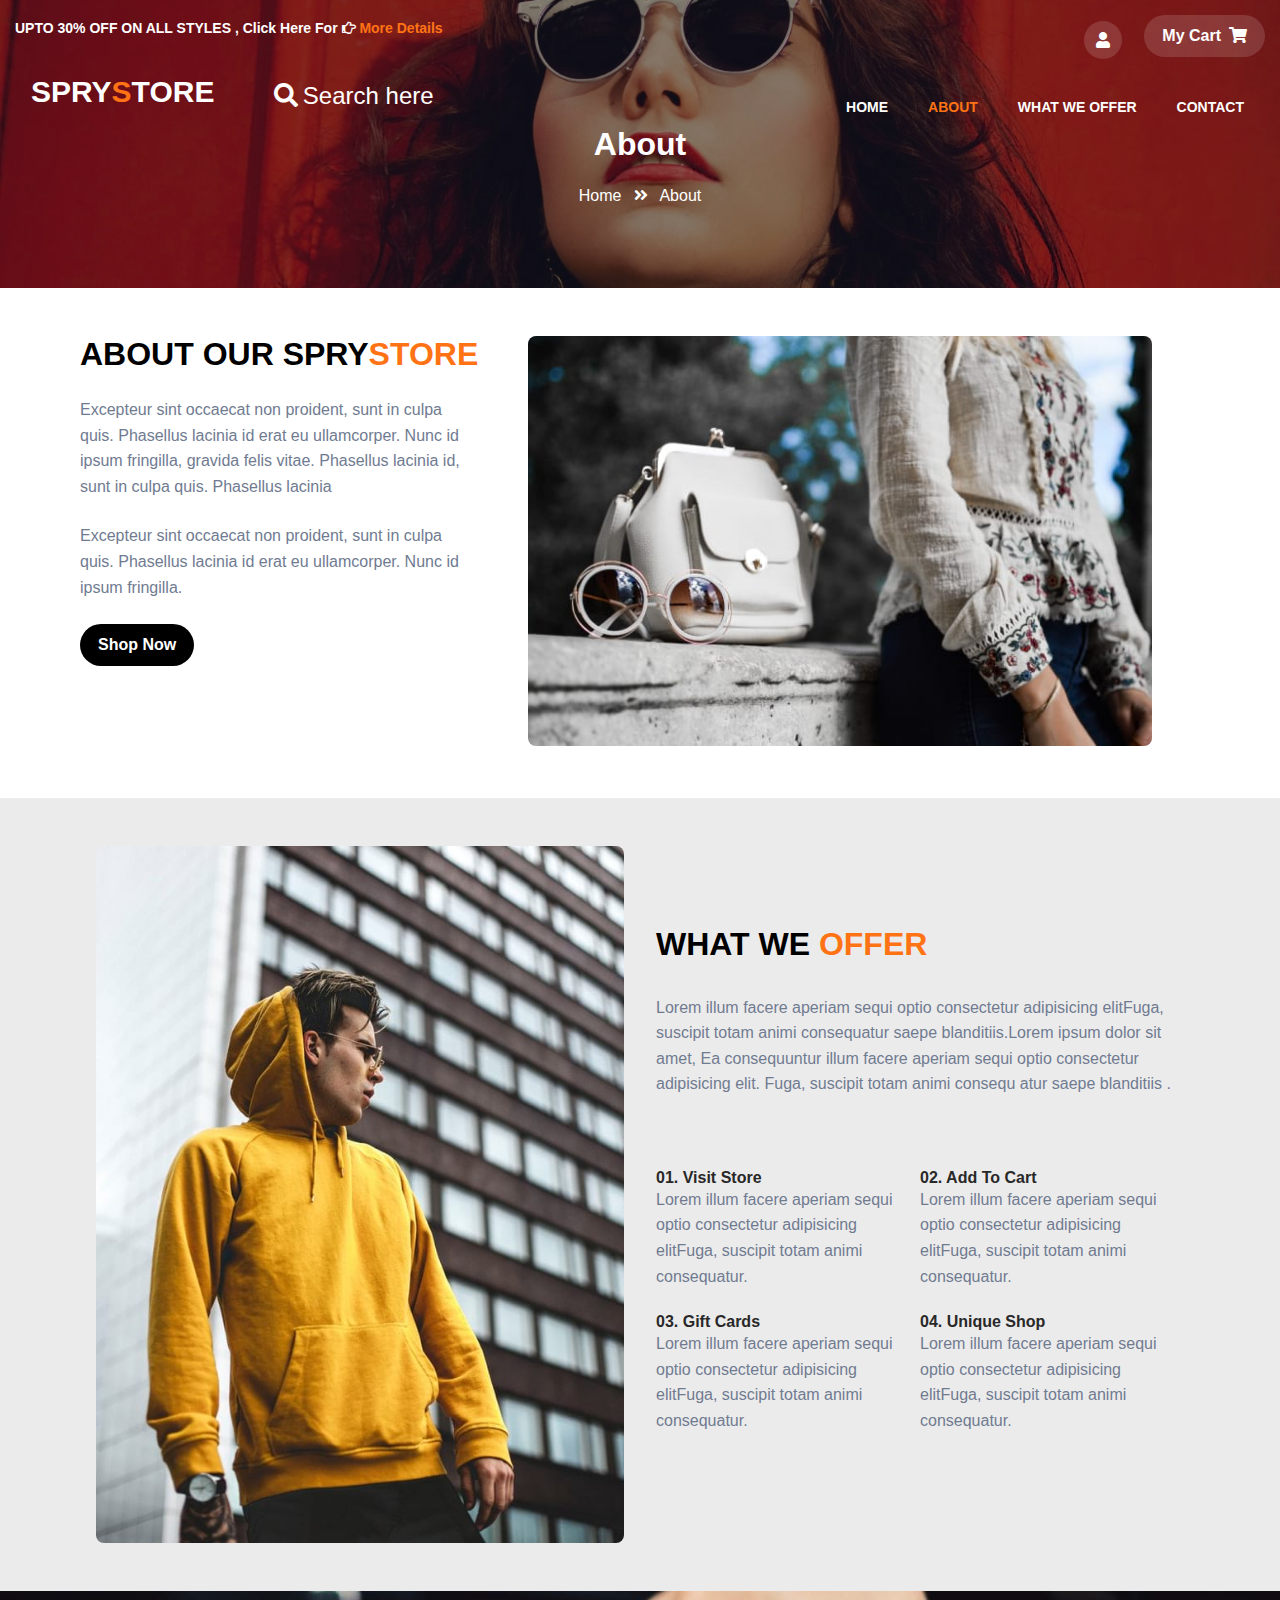
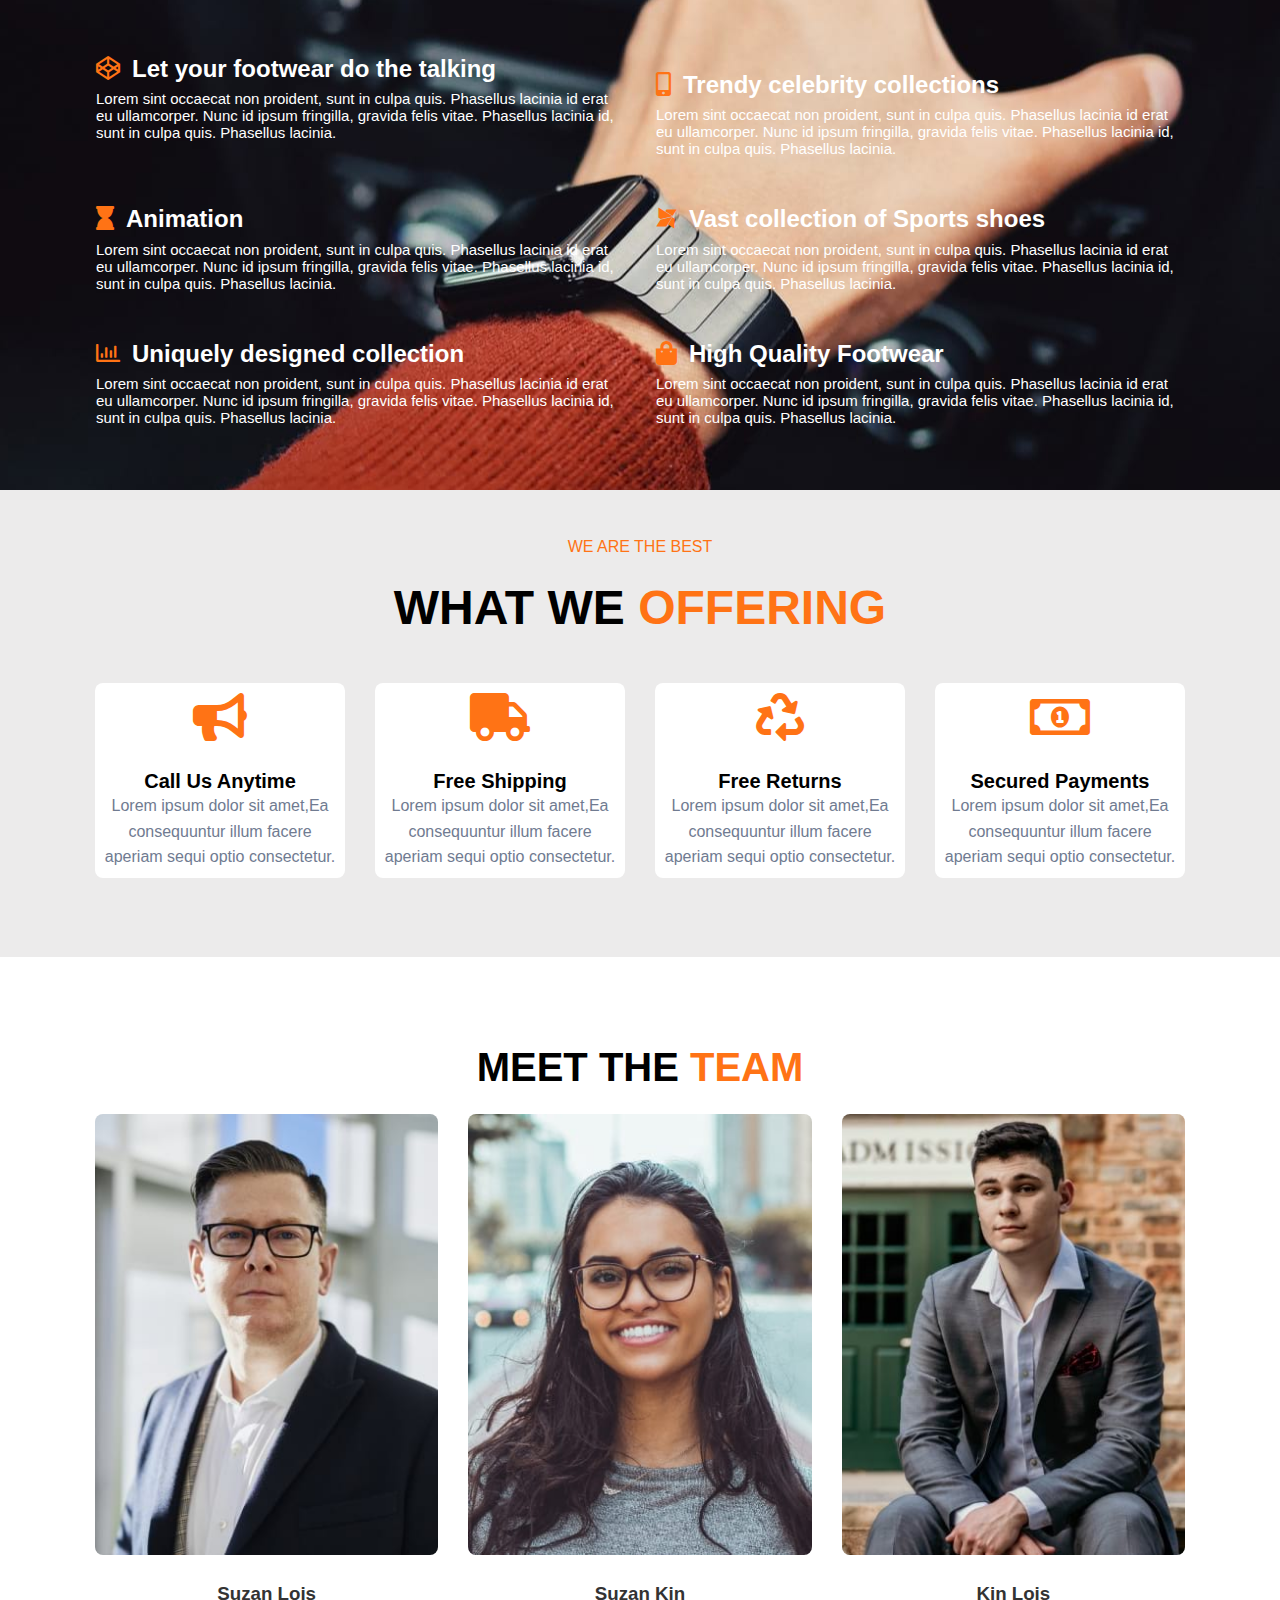
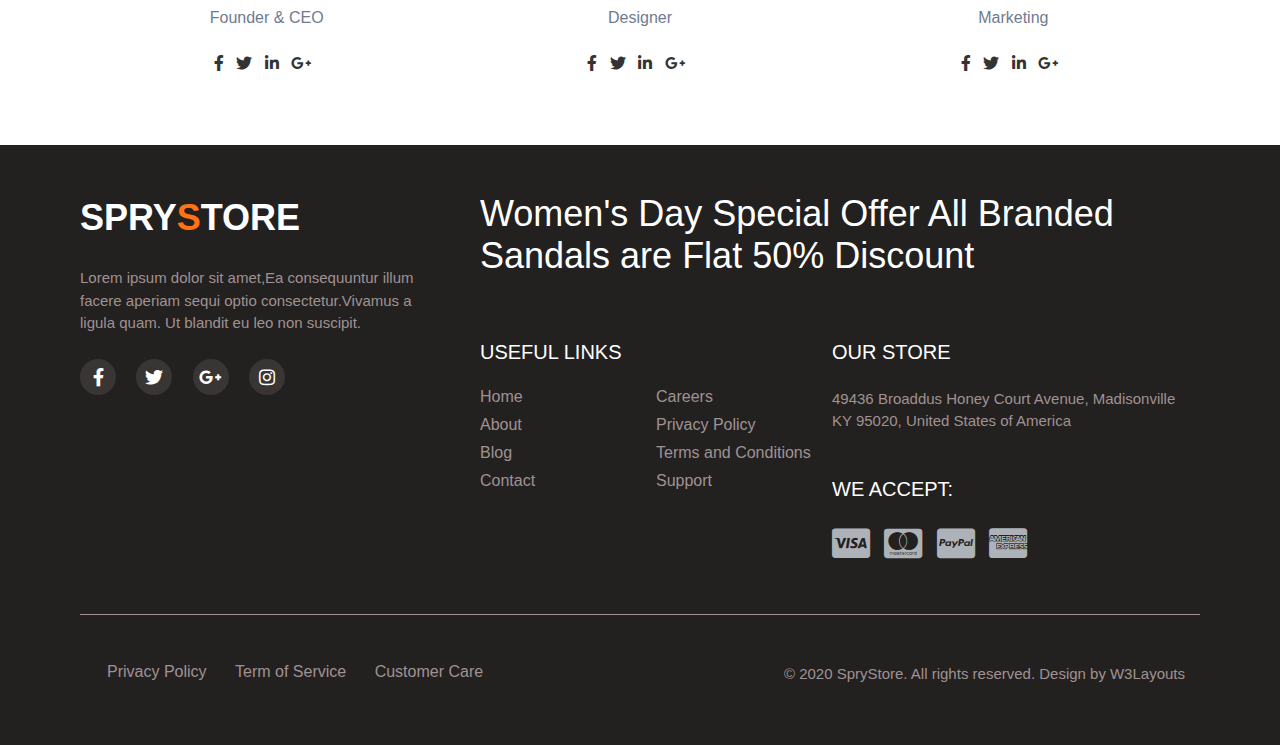
==== commit ec249e02: "fix-moveTop-btn" ====
--- a/about.html
+++ b/about.html
@@ -10,6 +10,21 @@
     <link rel="stylesheet" href="./assets/css/form.css">
     <link rel="stylesheet" href="./assets/css/main.css">
     <link rel="stylesheet" href="./assets/css/style.css">
+    <script src="https://code.jquery.com/jquery-1.11.3.js"></script>
+    <script>
+        jQuery(document).ready(function($){ 	
+            if($(".move-top").length > 0){
+                $(window).scroll(function () {
+                    var e = $(window).scrollTop();
+                    if (e > 300) {
+                        $(".move-top").show()
+                    } else {
+                        $(".move-top").hide()
+                    }
+                });
+            }		
+        });
+    </script>
 </head>
 <body>
     <section class=" bg-header">
--- a/assets/css/main.css
+++ b/assets/css/main.css
@@ -1,5 +1,8 @@
 :root {
     --hightlight-color :#ff7315;
+}
+body {
+    overflow-x: hidden;
 }
 .button {
     padding: 12px 18px;
@@ -112,4 +115,8 @@
 .bg-white a:hover {
     color: var(--hightlight-color);
     transition: .3s;
+}
+.move-top {
+    display: none;
+    z-index: 999 !important;
 }--- a/assets/css/style.css
+++ b/assets/css/style.css
@@ -113,15 +113,6 @@
     position: relative;
     width: 70%;
     height: 36em;
-}
-.caurosel::before {
-    content: "";
-    position: absolute;
-    top: 0;
-    right: 0;
-    left: 0;
-    height: 100vh;
-    background-color: rgba(12, 0, 12, 0.5);
 }
 .text-left3 {
     font-size: 52px;
@@ -1279,6 +1270,13 @@
 }
 .block-15__right {
     width: 50%;
+    position: relative;
+    overflow: hidden;
+}
+.ban_do{
+    position:static !important;
+    overflow: unset !important;
+    height: 12rem;
 }
 .block-15__right img {
     width: 100%;
@@ -1325,6 +1323,9 @@
 /* TABLE */
 
 @media (min-width:724px) and (max-width:1023px) {
+    .bg-img {
+        background-position-x: -411px;
+    }
     .block-16 button  {
         width: 40%;
     }
@@ -1337,6 +1338,7 @@
     .block-15__left,
     .block-15__right {
         width: 100%;
+        position: relative;
     }
     .block-14__item {
         width: 50%;
@@ -1495,6 +1497,9 @@
 /* SMART PHONE */
 
 @media (max-width: 723px) {
+    .bg-img {
+        background-position-x: -349px;
+    }
     .video {
         width: 90%;
         height: 30%;
